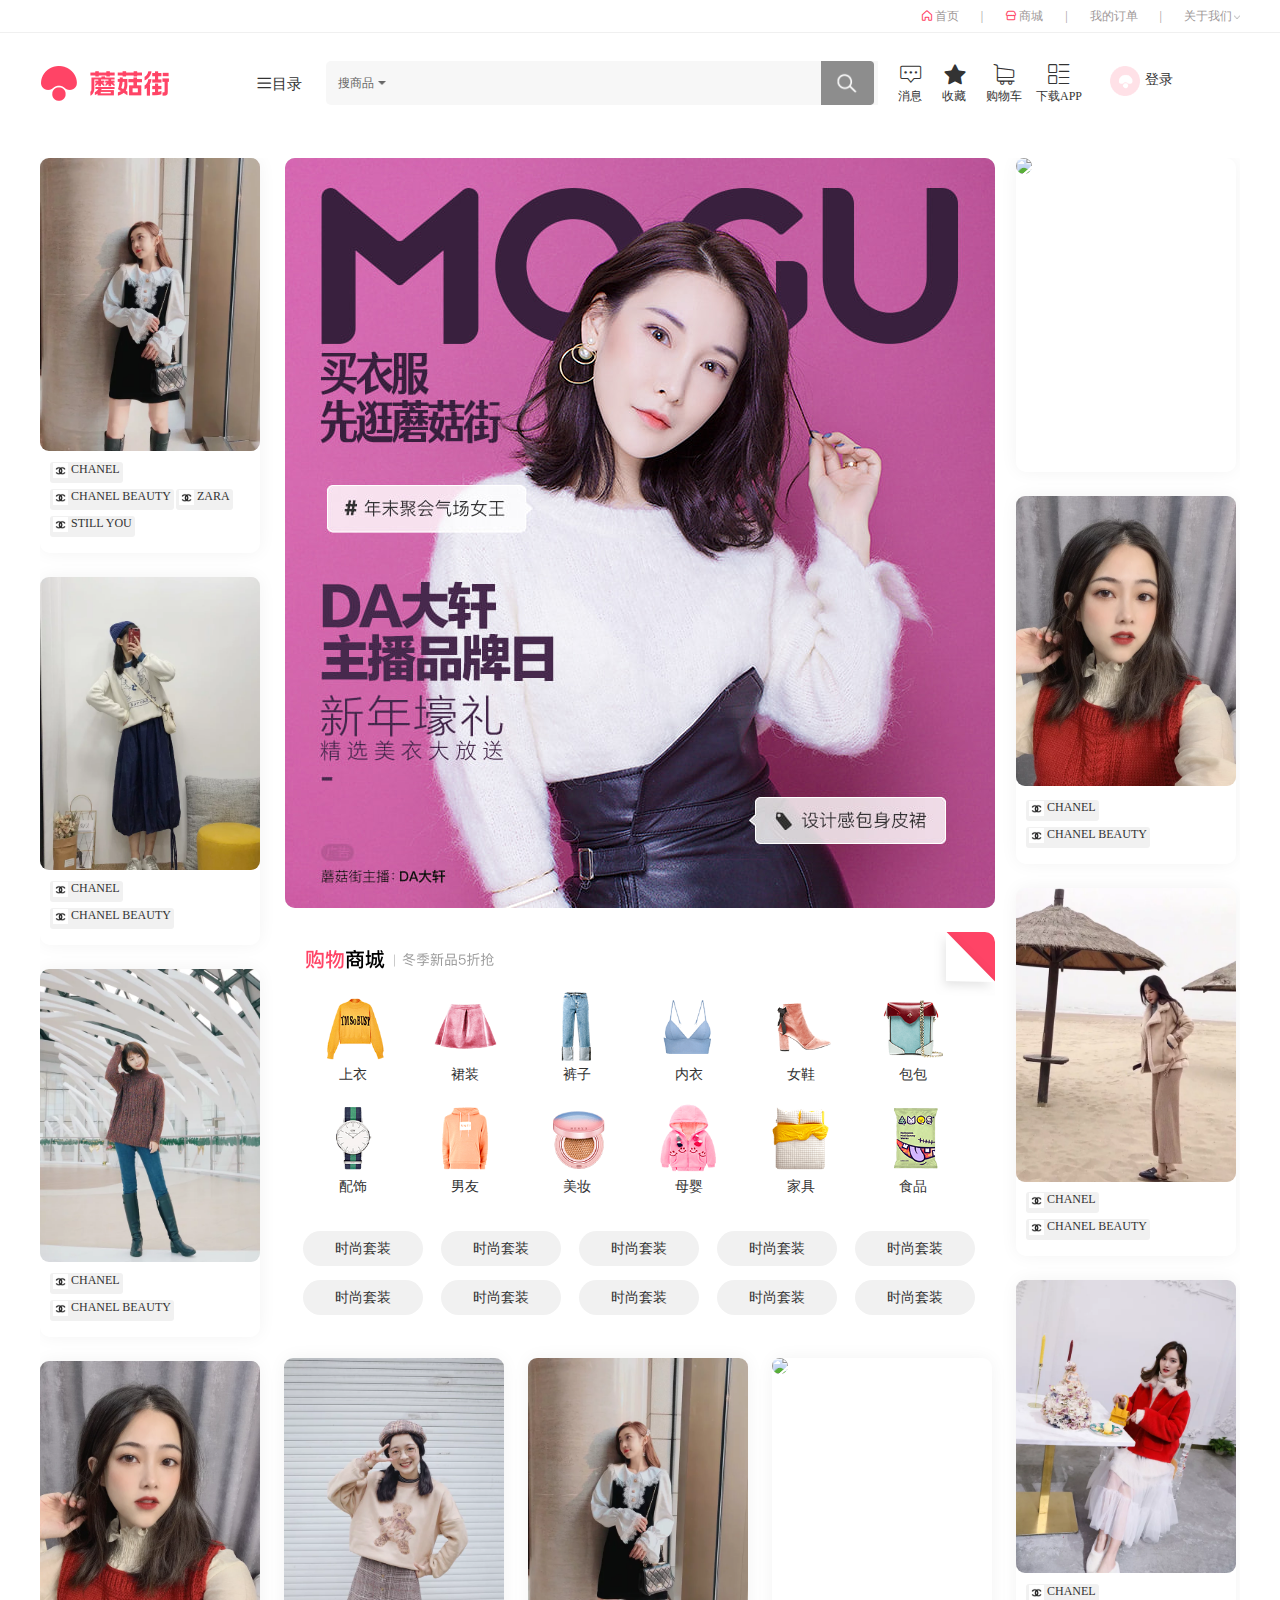
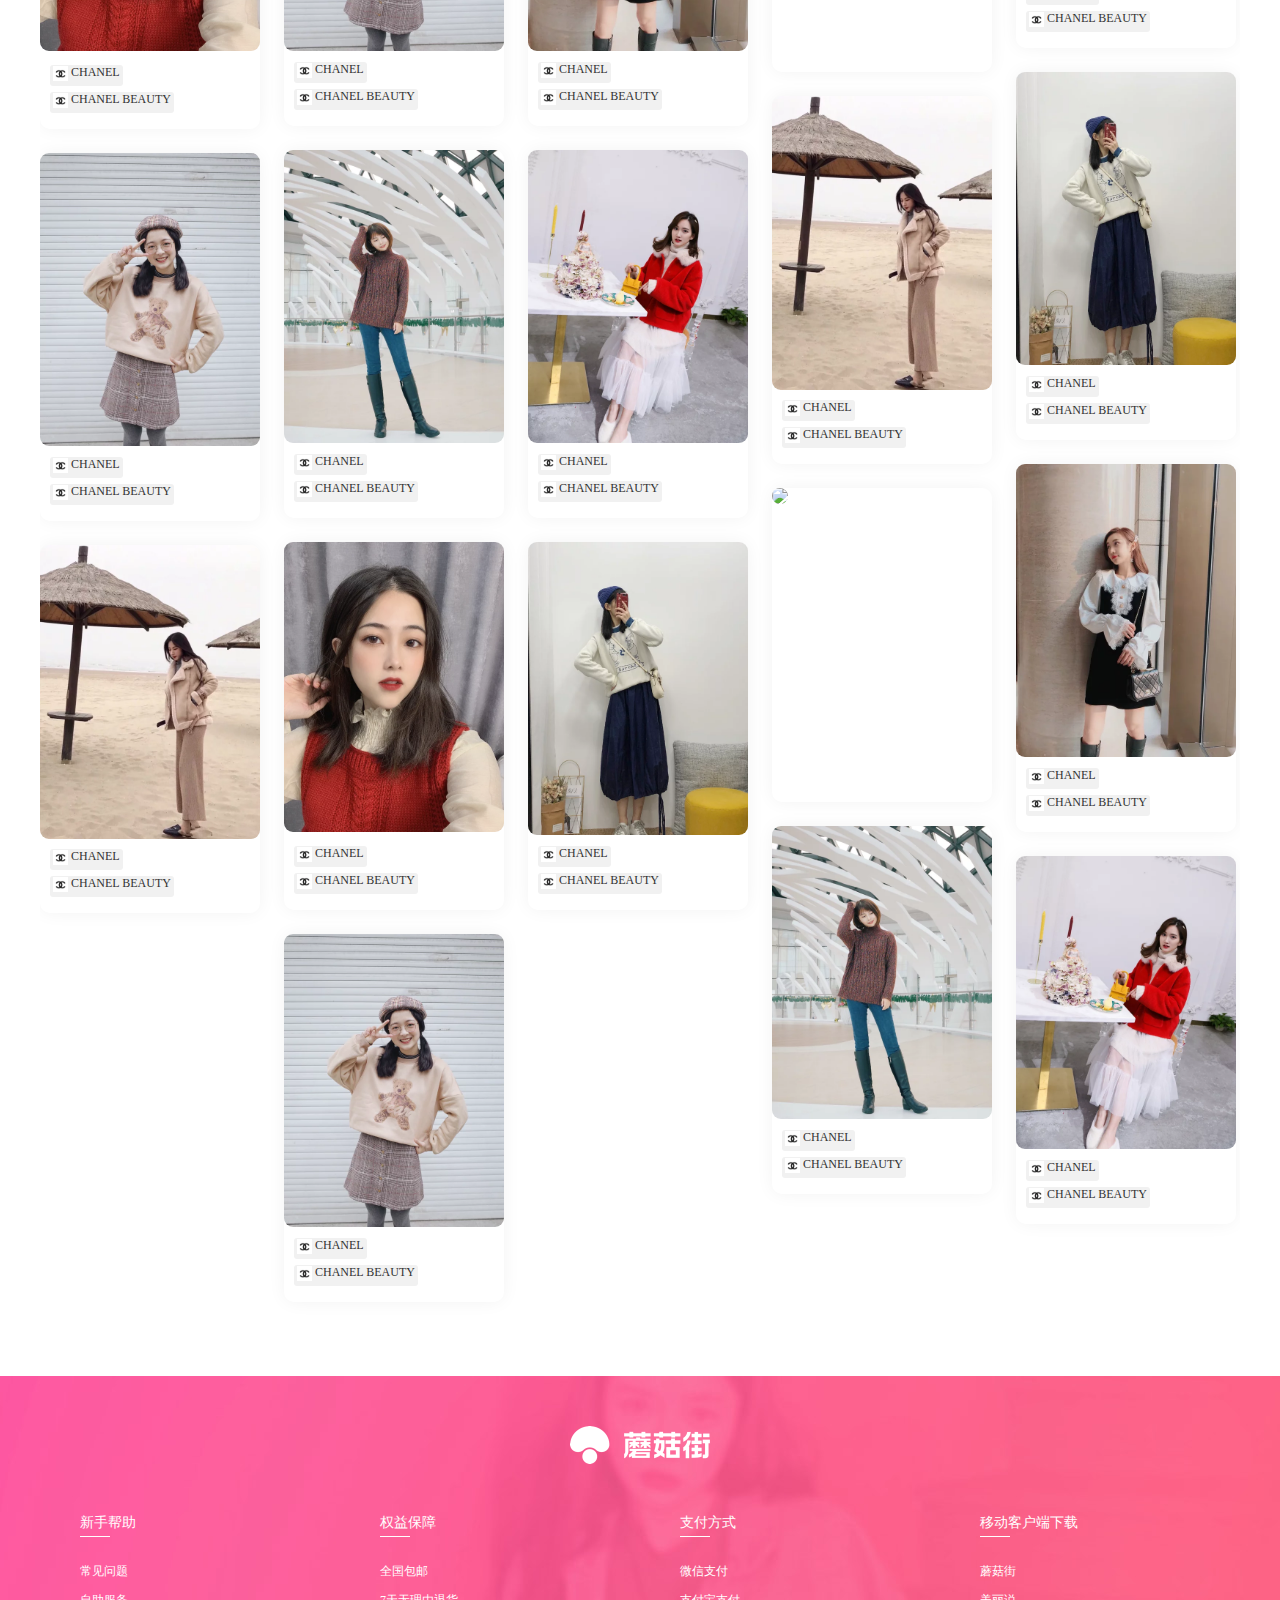
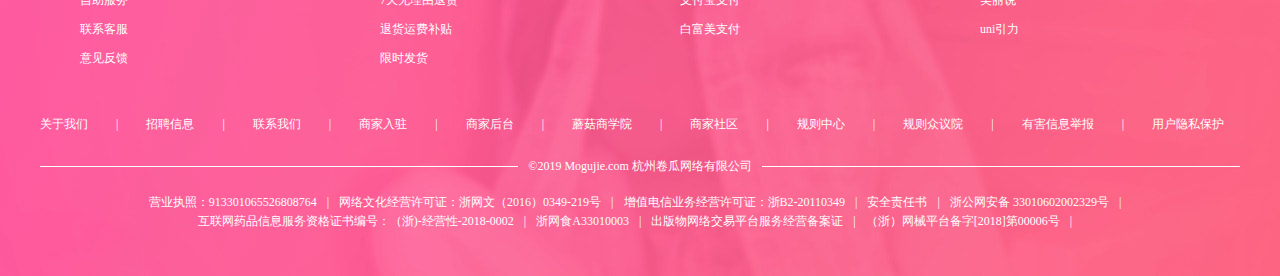
==== Hellomogujie/index.html @ 2c8b777e "第一次提交项目，进度：首页副页登录注册产品列表完成" ====
<!DOCTYPE html>
<html>
	<head>
		<meta charset="UTF-8">
		<title>蘑菇街-时尚目的地</title>
		<link rel="stylesheet" type="text/css" href="css/public.css"/>
		<link rel="stylesheet" type="text/css" href="iconfont/iconfont.css"/>
		<link rel="stylesheet" type="text/css" href="css/index.css"/>
	</head>
	<body>
		<div class="go-top" id="go-top">
			<a href="javascript:;">
				<img src="img/gotop.png"/>
				<p>返回顶部</p>
			</a>
		</div>
		<div class="box-top" id="box-top">
			<div class="header-top">
				<ul>
					<li><a target="_blank" href="index.html"><span class="iconfont icon-shouye iconspan"></span>首页</a><span>|</span></li>
					<li><a target="_blank" href="mogushop.html"><span class="iconfont icon-wodedianpu iconspan"></span>商城</a><span>|</span></li>
					<li><a href="#">我的订单</a><span>|</span></li>
					<li id="aboutbtn"><a href="#" style="padding-right: 0;">关于我们<span class="topmenu"></span></a></li>
				</ul>
				<div class="header-hidden" id="header-hidden">
					<div class="header-hidden-content">
						<div class="hidden-content-top">
							<div class="hidden-ul">
								<div class="hidden-dt">
									新手帮助
									<p class="hidden-line"></p>
								</div>
								<ol>
									<li><a href="#">常见问题</a></li>
									<li><a href="#">自助服务</a></li>
									<li><a href="#">联系客服</a></li>
									<li><a href="#">意见反馈</a></li>
								</ol>
							</div>
							<div class="hidden-ul">
								<div class="hidden-dt">
									权益保障
									<p class="hidden-line"></p>
								</div>
								<ol>
									<li>全国包邮</li>
									<li>7天无理由退货</li>
									<li>退货运费补贴</li>
									<li>限时发货</li>
								</ol>
							</div>
							<div class="hidden-ul">
								<div class="hidden-dt">
									支付方式
									<p class="hidden-line"></p>
								</div>
								<ol>
									<li>微信支付</li>
									<li>支付宝支付</li>
									<li>白富美支付</li>
								</ol>
							</div>
							<div class="hidden-ul">
								<div class="hidden-dt">
									移动客户端下载
									<p class="hidden-line"></p>
								</div>
								<ol>
									<li>
										<a href="#">蘑菇街</a>
										<img src="https://s10.mogucdn.com/mlcdn/c45406/181031_191b5487j27cfaj00ied5g7fb8be5_158x144.png" class="erweicode" alt="二维码"/ >
									</li>
									<li>
										<a href="#">美丽说</a>
										<img src="https://s10.mogucdn.com/mlcdn/c45406/181029_6f779d1k796gdi721ggbij74641g1_158x144.png" class="erweicode" alt="二维码"/ >
									</li>
									<li>
										<a href="#">uni引力</a>
										<img src="https://s10.mogucdn.com/mlcdn/c45406/181029_1e2kfd9la7jg28063eleikgj3k033_158x144.png" class="erweicode" alt="二维码"/ >
									</li>
								</ol>
							</div>
							<div class="hidden-ul">
								<div class="hidden-dt">
									商家服务
									<p class="hidden-line"></p>
								</div>
								<ol>
									<li><a href="#">商家入驻</a></li>
									<li><a href="#">蘑菇街商学院</a></li>
									<li><a href="#">商家社区</a></li>
									<li><a href="#">规则中心</a></li>
									<li><a href="#">规则众议院</a></li>
								</ol>
							</div>
							<div class="hidden-ul">
								<div class="hidden-dt">
									关于我们
									<p class="hidden-line"></p>
								</div>
								<ol>
									<li><a href="#">招聘信息</a></li>
									<li><a href="#">联系我们</a></li>
									<li><a href="#">有害信息举报</a></li>
									<li><a href="#">用户隐私保护</a></li>
								</ol>
							</div>
						</div>
						<div class="hidden-content-main">
							<span>©2019 Mogujie.com 杭州卷瓜网络有限公司</span>
						</div>
						<div class="hidden-footer">
							<p><span>营业执照：913301065526808764</span><b>|</b><span>网络文化经营许可证：浙网文（2016）0349-219号</span><b>|</b><span>增值电信业务经营许可证：浙B2-20110349</span><b>|</b><span>安全责任书</span><b>|</b><span>浙公网安备 33010602002329号</span><b>|</b></p>
							<p><span>互联网药品信息服务资格证书编号：（浙)-经营性-2018-0002</span><b>|</b><span>浙网食A33010003</span><b>|</b><span>出版物网络交易平台服务经营备案证</span><b>|</b><span>（浙）网械平台备字[2018]第00006号</span><b>|</b></p>
						</div>
					</div>
				</div>
			</div>
			<div class="border-line"></div>
			<div class="header-nav">
				<img src="img/logo.png" class="logo"/>
				<div class="header-nav-menu" id="navmenu">
					<span class="iconfont icon-caidanlan iconwight"></span>目录
					<div class="mulu" id="mulu">
						<div class="zhuti">
							<div class="zhuti-content">
								<div class="zhuti-content-title">主题市场</div>
								<ul>
									<li><a href="#">上衣</a></li>
									<li><a href="#">裙装</a></li>
									<li><a href="#">裤子</a></li>
									<li><a href="#">女鞋</a></li>
									<li><a href="#">美妆</a></li>
									<li><a href="#">包包</a></li>
									<li><a href="#">配饰</a></li>
									<li><a href="#">内衣</a></li>
									<li><a href="#">男友</a></li>
									<li><a href="#">母婴</a></li>
									<li><a href="#">家具</a></li>
									<li><a href="#">食品</a></li>
								</ul>
							</div>
						</div>
						<div class="zhuti">
							<div class="zhuti-content">
								<div class="zhuti-content-title">热门品牌</div>
								<ul>
									<li><a href="#">ZARA</a></li>
									<li><a href="#">CONVERSE</a></li>
									<li><a href="#">UNIQLO</a></li>
									<li><a href="#">NIKE</a></li>
									<li><a href="#">Charles&Keith</a></li>
									<li><a href="#">ICY</a></li>
									<li><a href="#">URBAN REVIVO</a></li>
									<li><a href="#">VANS</a></li>
									<li><a href="#">GUCCI</a></li>
									<li><a href="#">Bershka</a></li>
									<li><a href="#">CELINE</a></li>
									<li><a href="#">adidas</a></li>
									<li><a href="#">CHANEL</a></li>
									<li><a href="#">PUMA</a></li>
									<li><a href="#">Champion</a></li>
									<li><a href="#">BALENCIAGA</a></li>
									<li><a href="#">LOUIS VUITTON</a></li>
									<li><a href="#">Topshop</a></li>
									<li><a href="#">SICILY西西里</a></li>
									<li><a href="#">H&M</a></li>
								</ul>
							</div>
						</div>
						<div class="liuxing">
							<div class="liuxing-content">
								<div class="zhuti-content-title">流行话题</div>
								<ul id="huati"></ul><!--jsadd-->
							</div>
						</div>
					</div>
				</div>
				<div class="header-nav-search-content">
					<div class="search-box">
						<div class="search-select">
							<span class="search-select select-menu" id="search-select">搜商品</span>
							<div class="search-hidden" id="search-hidden">
								<a href="#">商品</a>
								<a href="#">店铺</a>
							</div>
						</div>
						<div class="search-input">
							<input type="text" class="search-t1" />
							<input type="submit" value="" class="search-sub" />
						</div>
					</div>
				</div>
				<div class="topsitenav">
					<div class="topsitenavbtn">
						<a href="#" class="iconfont icon-pingjia icon-btn"></a>
						消息
					</div>
					<div class="topsitenavbtn shoucang">
						<a href="#" class="iconfont icon-xingxing icon-btn"></a>
						收藏
					</div>
					<div class="topsitenavbtn gouwuche">
						<a href="#" class="iconfont icon-gouwuche icon-btn"></a>
						购物车
					</div>
					<div class="topsitenavbtn xiazaiapp">
						<a href="#" class="iconfont icon-suoyoudingdan icon-btn"></a><br>
						下载APP
						<div class="appcode">二维码</div><!--jsadd-->
					</div>
					
					<div class="loginbox">
						<img src="img/loding.png"/>
						<span></span>
						<a target="_blank" href="login.html" class="loginbox-a" id="loginbox-a">登录</a>
						<p class="usershow" id="loginbox-p"></p>
					</div>
				</div>
			</div>
		</div>
		<div class="box-main">
			<div class="pbl">
				<div class="column-wrap-middle">
					<div class="bigmod">
						<img src="img/indexbig.jpg"/>
					</div>
					<div class="list-show">
						<div class="showblock">
							<a href="#" id="topshowblock"></a>
							<a href="#" class="list-show-block" style="background-image: url(img/showblock1.png)"><div class="showblock-name">上衣</div></a>
							<a href="#" class="list-show-block" style="background-image: url(img/showblock2.png)"><div class="showblock-name">裙装</div></a>
							<a href="#" class="list-show-block" style="background-image: url(img/showblock3.png)"><div class="showblock-name">裤子</div></a>
							<a href="#" class="list-show-block" style="background-image: url(img/showblock4.png)"><div class="showblock-name">内衣</div></a>
							<a href="#" class="list-show-block" style="background-image: url(img/showblock5.png)"><div class="showblock-name">女鞋</div></a>
							<a href="#" class="list-show-block" style="background-image: url(img/showblock6.png)"><div class="showblock-name">包包</div></a>
							<a href="#" class="list-show-block" style="background-image: url(img/showblock7.png)"><div class="showblock-name">配饰</div></a>
							<a href="#" class="list-show-block" style="background-image: url(img/showblock8.png)"><div class="showblock-name">男友</div></a>
							<a href="#" class="list-show-block" style="background-image: url(img/showblock9.png)"><div class="showblock-name">美妆</div></a>
							<a href="#" class="list-show-block" style="background-image: url(img/showblock10.png)"><div class="showblock-name">母婴</div></a>
							<a href="#" class="list-show-block" style="background-image: url(img/showblock11.png)"><div class="showblock-name">家具</div></a>
							<a href="#" class="list-show-block" style="background-image: url(img/showblock12.png)"><div class="showblock-name">食品</div></a>
						</div>
						<div class="showtitle">
							<a href="#" class="showtitle-a">时尚套装</a>
							<a href="#" class="showtitle-a">时尚套装</a>
							<a href="#" class="showtitle-a">时尚套装</a>
							<a href="#" class="showtitle-a">时尚套装</a>
							<a href="#" class="showtitle-a">时尚套装</a>
							<a href="#" class="showtitle-a">时尚套装</a>
							<a href="#" class="showtitle-a">时尚套装</a>
							<a href="#" class="showtitle-a">时尚套装</a>
							<a href="#" class="showtitle-a">时尚套装</a>
							<a href="#" class="showtitle-a">时尚套装</a>
						</div>
					</div>
				</div>
				<div class="column">
	<!--jsadd--><!--<div class="column-wrap">
						<div class="wrap-img">
							<img src="img/pbl/1.jpg"/>
							<div class="small-icon">
								<span class="zan" style="background: url(img/zan.png); background-size: cover;"></span>
							</div>
							<div class="small-icon xing-icon">
								<span class="zan" style="background: url(img/xing.png); background-size: cover;"></span>
							</div>
							<div class="selection"><a href="#">啊啊啊啊啊啊啊啊啊啊啊啊啊啊</a></div>
						</div>
						<div class="wrap-item">
							<a href="#">
								<div class="ppicon">
									<img src="img/pbl/1-1.jpg"/>
								</div>
								描述aaaaaaaaaaaaaaaaaaaaaaaaaaaaaaaaaaaaa
							</a>
							<a href="#">
								<div class="ppicon">
									<img src="img/pbl/1-1.jpg"/>
								</div>
								描述aaaaaaaaa
							</a>
						</div>
					</div>-->
				</div>
				<div class="column column-margin">
					
				</div>
				<div class="column column-margin">
					
				</div>
				<div class="column column-margin">
					
				</div>
				<div class="column column-last">
					
				</div>
			</div>
		</div>
		<div class="box-bottom">
			<div class="bottomtop"></div>
			<div class="bottom-content">
				<div class="bottom-content-box"><!--版心总底部区域-->
					<a href="#" class="footerlogo"><!--底部logo-->
						<img src="img/footerlogo.png" />
					</a>
					<div class="footermain"><!--底部中间内容-->
						<div class="footerul">
							<div class="footerdt">
								新手帮助
								<p class="footerline"></p>
							</div>
							<ul class="footerdd">
								<li><a href="#">常见问题</a></li>
								<li><a href="#">自助服务</a></li>
								<li><a href="#">联系客服</a></li>
								<li><a href="#">意见反馈</a></li>
							</ul>
						</div>
						<div class="footerul">
							<div class="footerdt">
								权益保障
								<p class="footerline"></p>
							</div>
							<ul class="footerdd">
								<li>全国包邮</li>
								<li>7天无理由退货</li>
								<li>退货运费补贴</li>
								<li>限时发货</li>
							</ul>
						</div>
						<div class="footerul">
							<div class="footerdt">
								支付方式
								<p class="footerline"></p>
							</div>
							<ul class="footerdd">
								<li>微信支付</li>
								<li>支付宝支付</li>
								<li>白富美支付</li>
							</ul>
						</div>
						<div class="footerul">
							<div class="footerdt">
								移动客户端下载
								<p class="footerline"></p>
							</div>
							<ul class="footerdd">
								<li>
									<a href="#">蘑菇街</a>
						<!--jsadd--><img src="https://s10.mogucdn.com/mlcdn/c45406/181031_191b5487j27cfaj00ied5g7fb8be5_158x144.png" class="erweicode" alt="二维码"/ >
								</li>
								<li>
									<a href="#">美丽说</a>
						<!--jsadd--><img src="https://s10.mogucdn.com/mlcdn/c45406/181029_6f779d1k796gdi721ggbij74641g1_158x144.png" class="erweicode" alt="二维码"/ >
								</li>
								<li>
									<a href="#">uni引力</a>
						<!--jsadd--><img src="https://s10.mogucdn.com/mlcdn/c45406/181029_1e2kfd9la7jg28063eleikgj3k033_158x144.png" class="erweicode" alt="二维码"/ >
								</li>
							</ul>
						</div>
					</div>
					<div class="footerdown"><!--底部下方内容-->
						<ul>
							<li class="notitem"><a href="#">关于我们</a></li>
							<li><a href="#">招聘信息</a></li>
							<li><a href="#">联系我们</a></li>
							<li><a href="#">商家入驻</a></li>
							<li><a href="#">商家后台</a></li>
							<li><a href="#">蘑菇商学院</a></li>
							<li><a href="#">商家社区</a></li>
							<li><a href="#">规则中心</a></li>
							<li><a href="#">规则众议院</a></li>
							<li><a href="#">有害信息举报</a></li>
							<li><a href="#">用户隐私保护</a></li>
						</ul>
					</div>
					<div class="footerdownline">
						<span>©2019 Mogujie.com 杭州卷瓜网络有限公司</span>
					</div>
					<div class="footerfloor">
						<p><span>营业执照：913301065526808764</span><b>|</b><span>网络文化经营许可证：浙网文（2016）0349-219号</span><b>|</b><span>增值电信业务经营许可证：浙B2-20110349</span><b>|</b><span>安全责任书</span><b>|</b><span>浙公网安备 33010602002329号</span><b>|</b></p>
						<p><span>互联网药品信息服务资格证书编号：（浙)-经营性-2018-0002</span><b>|</b><span>浙网食A33010003</span><b>|</b><span>出版物网络交易平台服务经营备案证</span><b>|</b><span>（浙）网械平台备字[2018]第00006号</span><b>|</b></p>
					</div>
				</div>
			</div>
		</div>
		
		<div class="fixed-nav" id="fixed-nav">
			<div class="header-nav">
				<img src="img/logo.png" class="logo"/>
				<div class="header-nav-menu" id="navmenu">
					<span class="iconfont icon-caidanlan iconwight"></span>目录
					<div class="mulu" id="mulu">
						<div class="zhuti">
							<div class="zhuti-content">
								<div class="zhuti-content-title">主题市场</div>
								<ul>
									<li><a href="#">上衣</a></li>
									<li><a href="#">裙装</a></li>
									<li><a href="#">裤子</a></li>
									<li><a href="#">女鞋</a></li>
									<li><a href="#">美妆</a></li>
									<li><a href="#">包包</a></li>
									<li><a href="#">配饰</a></li>
									<li><a href="#">内衣</a></li>
									<li><a href="#">男友</a></li>
									<li><a href="#">母婴</a></li>
									<li><a href="#">家具</a></li>
									<li><a href="#">食品</a></li>
								</ul>
							</div>
						</div>
						<div class="zhuti">
							<div class="zhuti-content">
								<div class="zhuti-content-title">热门品牌</div>
								<ul>
									<li><a href="#">ZARA</a></li>
									<li><a href="#">CONVERSE</a></li>
									<li><a href="#">UNIQLO</a></li>
									<li><a href="#">NIKE</a></li>
									<li><a href="#">Charles&Keith</a></li>
									<li><a href="#">ICY</a></li>
									<li><a href="#">URBAN REVIVO</a></li>
									<li><a href="#">VANS</a></li>
									<li><a href="#">GUCCI</a></li>
									<li><a href="#">Bershka</a></li>
									<li><a href="#">CELINE</a></li>
									<li><a href="#">adidas</a></li>
									<li><a href="#">CHANEL</a></li>
									<li><a href="#">PUMA</a></li>
									<li><a href="#">Champion</a></li>
									<li><a href="#">BALENCIAGA</a></li>
									<li><a href="#">LOUIS VUITTON</a></li>
									<li><a href="#">Topshop</a></li>
									<li><a href="#">SICILY西西里</a></li>
									<li><a href="#">H&M</a></li>
								</ul>
							</div>
						</div>
						<div class="liuxing">
							<div class="liuxing-content">
								<div class="zhuti-content-title">流行话题</div>
								<ul id="huati"></ul><!--jsadd-->
							</div>
						</div>
					</div>
				</div>
				<div class="header-nav-search-content">
					<div class="search-box">
						<div class="search-select">
							<span class="search-select select-menu" id="search-select">搜商品</span>
							<div class="search-hidden" id="search-hidden">
								<a href="#">商品</a>
								<a href="#">店铺</a>
							</div>
						</div>
						<div class="search-input">
							<input type="text" class="search-t1" />
							<input type="submit" value="" class="search-sub" />
						</div>
					</div>
				</div>
				<div class="topsitenav">
					<div class="topsitenavbtn">
						<a href="#" class="iconfont icon-pingjia icon-btn"></a>
						消息
					</div>
					<div class="topsitenavbtn shoucang">
						<a href="#" class="iconfont icon-xingxing icon-btn"></a>
						收藏
					</div>
					<div class="topsitenavbtn gouwuche">
						<a href="#" class="iconfont icon-gouwuche icon-btn"></a>
						购物车
					</div>
					<div class="topsitenavbtn xiazaiapp">
						<a href="#" class="iconfont icon-suoyoudingdan icon-btn"></a><br>
						下载APP
						<div class="appcode">二维码</div><!--jsadd-->
					</div>
					
					<div class="loginbox">
						<img src="img/loding.png"/>
						<span></span>
						<a target="_blank" href="login.html" class="loginbox-a" id="loginbox-aa">登录</a>
						<p class="usershow" id="loginbox-pp"></p>
					</div>
				</div>
			</div>
		</div>
	</body>
</html>
<script src="js/jquery-1.11.1.min.js"></script>
<script src="js/common.js"></script>
<script src="js/public.js"></script>
<script src="js/index.js"></script>
<script src="js/cookie.js"></script>
---- Hellomogujie/css/public.css ----
*{
	margin: 0;
	padding: 0;
}
li{
	list-style: none;
}
a{
	text-decoration: none;
}
body{
	font-size: 16px;
	font-family: "微软雅黑";
}
.iconwight{
	font-weight: bold;
}
/*头部*/
.box-top{
	height:128px;
	width: 100%;
	background: #FFFFFF;
}
.header-top{
	width: 1200px;
	height: 32px;
	background: #fff;
	margin: 0 auto;
	line-height: 32px;
}
.header-top ul{
	float: right;
	font-size:12px ;
	color:#9e9898;
}
.header-top ul li{
	float: left;
}
.header-top ul li a{
	padding:0 22px;
	color:#9e9898;
}
.header-top .iconspan{
	font-size:12px;
	padding-right: 2px;
	color: #ff4465;
	font-weight: bold;
}
.topmenu{
	width: 6px;
	height: 6px;
	display: inline-block;
	background: url(../img/topmenu.png) no-repeat center right;
	background-size:6px ;
	margin-left: 2px;
}
.border-line{
	width: 100%;
	height: 1px;
	background: #f0f0f0;
}
.header-nav{
	width: 1200px;
	height: 100px;
	background: #fff;
	margin: 0 auto;
}
.header-nav .logo{
	width: 130px;
	height: 100px;
	float: left;
}
.header-nav-menu{
	width: 50px;
	height: 100px;
	margin-left: 86px;
	line-height: 100px;
	font-size:15px;
	color:#333;
	float: left;
	position: relative;
}
/*目录隐藏*/
.mulu{
	width: 1122px;
	height: 242px;
	position: absolute;
	top: 80px;
	left: -200px;
	background: #fff;
	border-top: 1px solid #F0F0F0;
	z-index: 100;
	box-shadow:0 0 20px 0 rgba(0,0,0,0.05) ;
	border-radius: 2px;
	font-size: 12px;
	border: 1px solid #f7f7f7;
	display: none;
}
.mulu:before{
	content: "";
	width: 8px;
	height: 8px;
	background: #fff;
	position: absolute;
	top: -5px;
	left: 208px;
	transform: rotate(45deg);
	border-top: 1px solid #f1f1f1;
	border-left: 1px solid #f1f1f1;
}
.zhuti{
	box-sizing: border-box;
	width: 30%;
	height: 100%;
	float: left;
	border-right: 1px solid #f1f1f1;
	padding: 30px 0 30px 20px;
}
.zhuti-content-title{
	height:24px;
	line-height: 24px;
	font-size: 14px;
}
.mulu ul{
	line-height: 24px;
	margin-top:8px;
}
.mulu ul li{
	float: left;
	margin-right:30px ;
}
.mulu ul li a{
	color: #666;
}
.mulu ul li a:hover{
	color: #FF4465;
}
.liuxing{
	box-sizing: border-box;
	width: 40%;
	height: 100%;
	float: left;
	padding: 30px 0 30px 20px;
}
.header-nav-search-content{
	float: left;
	margin-left: 20px;
}
.search-box{
	height: 44px;
	width: 552px;
	float: left;
	margin-top: 28px;
}
.topsitenav{
	float: left;
	width: 342px;
	height:50px;
	margin: 27px 0 0 20px;
}
.search-select{
	width: 60px;
	height:44px;
	background:#f7f7f7;
	border-radius: 5px 0 0 5px;
	float: left;
	text-align: center;
	position: relative;
}
.search-input{
	width: 492px;
	height:44px;
	float: left;
	background:#f7f7f7;
	
}
.search-t1{
	width: 420px;
	height: 44px;
	background: #f7f7f7;
	border: none;
	color: #333;
	font-size: 12px;
	line-height: 44px;
	overflow: hidden;
	padding-left: 15px;
	outline: 0;
	float: left;
}
.search-sub{
	width: 55px;
	height: 44px;
	border-radius: 0 5px 5px 0 ;
	float: left;
	border: none;
	cursor: pointer;
	background: url(../img/searchbtn.png) no-repeat left top;
	background-size: contain;
	outline: 0;
}
.select-menu{
	height:44px;
	line-height: 44px;
	cursor: pointer;
	color: #666;
	font-size: 12px;
	background: url(../img/searchmenu.png) no-repeat center right;
	background-size: 8px ;
}
.search-hidden{
	position: absolute;
	top: 44px;
	left: 0;
	width: 60px;
	height:60px;
	border-left:1px solid #CCC;
	border-right:1px solid #CCC;
	border-bottom:1px solid #CCC;
	display: none;
}
.search-hidden a{
	display: block;
	width: 60px;
	height: 30px;
	font-size: 12px;
	line-height: 30px;
	color: #FF4465;
}
.search-hidden a:hover{
	background-color: rgba(253,87,159,0.1);
}
.topsitenavbtn{
	width:24px;
	height: 45px;
	font-size:12px;
	float:left;
	color: #333;
	cursor: pointer;
}
.icon-pingjia:before{
	font-size: 26px;
	color: #333;
}
.icon-xingxing:before{
	font-size: 26px;
	color: #333;
	
}
.icon-gouwuche:before{
	font-size: 26px;
	color: #333;
}
.icon-suoyoudingdan:before{
	font-size: 26px;
	color: #333;
}
.shoucang,.gouwuche,.xiazaiapp{
	margin-left: 20px;
	color: #333;
	
}
.gouwuche{
	width: 36px;
	text-align: center;
}
.xiazaiapp{
	width: 50px;
	text-align: center;
	margin-left: 12px;
}
.appcode:before{
	content: "";
	width: 8px;
	height: 8px;
	background: #fff;
	position: absolute;
	top: -6px;
	left: 84px;
	transform: rotate(45deg);
	border-top: 1px solid #f1f1f1;
	border-left: 1px solid #f1f1f1;
}
.loginbox{
	width:130px;
	height: 40px;
	float: right;
	line-height: 40px;
}
.usershow{
	font-size: 14px;
	line-height: 40px;
	white-space: nowrap;
	text-overflow: ellipsis;
	overflow: hidden;
	vertical-align: middle;
	display: none;
}
.loginbox img{
	width: 30px;
	height: 30px;
	vertical-align: middle;
}
.loginbox span{
	width: 1px;
	height: 100%;
	vertical-align: middle;
	display: inline-block;
}
.loginbox-a{
	font-size: 14px;
	vertical-align: middle;
	position: absolute;
	color: #333;
}

/*头部隐藏区域*/
.box-top .header-top .header-hidden{
	position: absolute;
	width: 960px;
	height: 364px;
	right: 42px;
	top: 32px;
	font-size: 12px;
	background: #fff;
	border-top: 1px solid #F0F0F0;
	z-index: 100;
	box-shadow:0 0 20px 0 rgba(0,0,0,0.05) ;
	border-radius: 2px;
	cursor: pointer;
	display: none;
}
.header-hidden-content{
	width: 960px;
	height: 364px;
	padding:32px 0 ;
	box-sizing: border-box;
}
.hidden-content-top{
	width: 100%;
	height: 180px;
	margin-left: 42px;
	display: flex;
}
.hidden-content-main{
	display: flex;
	margin:28px 42px 0 42px;
}
.hidden-content-main span{
	line-height: 20px;
	padding: 0 10px;
	color: #333;
}
.hidden-content-main:before{
	content: "";
	border-top:1px solid #ccc ;
	flex: 1;
	margin-top: 10px;
}
.hidden-content-main:after{
	content: "";
	border-top:1px solid #ccc ;
	flex: 1;
	margin-top: 10px;
}
.hidden-ul{
	width: 160px;
}
.hidden-dt{
	font-size: 14px;
}
.hidden-line{
	width: 30px;
	height: 1px;
	background: #999;
}
.hidden-ul ol{
	margin-top: 20px;
}
.hidden-ul ol a{
	color: #333;
}
.hidden-ul ol a:hover{
	color: #FF4465;
}

.hidden-footer{
	margin-top: 10px;
	font-size:12px ;
	color:#999;
	line-height: 26px;
	text-align:center;
}
.hidden-footer b{
	padding: 1px;
	font-weight: normal;
}
/*底部*/
.box-bottom{
	height:550px;
	width: 100%;
}
.bottomtop{
	width: 100%;
	height: 50px;
}
.bottom-content{
	width: 100%;
	height:500px ;
	background: url(../img/footerbg.jpg) no-repeat center center;
	background-size: cover;
	overflow: hidden;
}
.bottom-content-box{
	width: 1200px;
	height: 412px;
	margin: 0 auto;
	margin-top:50px ;
}
.bottom-content-box ul li a:hover{
	color:#FFEA08;
}
.footerlogo{
	width:140px;
	height: 38px;
	display: block;
	margin: 0 auto 50px;
}
.footerlogo img{
	width: 100%;
}
.footermain{
	width: 1200px;
	height:152px ;
	margin: 0 auto;
	margin-left: 40px;
}
.footerul{
	width: 25%;
	height: 152px;
	float: left;
	color: #fff;
}
.footerdt{
	width: 300px;
	height: 25px;
	font-size: 14px;
	margin-bottom: 24px;
}
.footerline{
	width: 30px;
	height: 1px;
	background: #fff;
	margin-top:4px;
}
.footerdd{
	width:300px;
	height:104px;
	font-size: 12px;
}
.footerdd li{
	width: 80px;
	height: 17px;
	line-height: 17px;
	margin-bottom: 12px;
}
.footerdd li a{
	color:#fff;
}
.footerdown{
	width: 1200px;
	height: 20px;
	margin: 50px auto 0 ;
}
.footerdown ul li{
	float: left;
	font-size: 12px;
}
.footerdown ul li a{
	color: #fff;
}
.footerdown ul li:before{
	content: "|";
	margin: 0 28px;
	color:#fff
}
.notitem:before{
	display: none;
}
.footerdownline{
	width: 1200px;
	height: 20px;
	margin: 20px auto 0;
	font-size: 12px;
	color: #fff;
	display: flex;
	line-height: 20px;
}
.footerdownline:before{
	content: "";
	flex: 1;
	border-top:1px solid #fff ;
	margin-top: 10px;
}
.footerdownline:after{
	content: "";
	flex: 1;
	border-top:1px solid #fff ;
	margin-top: 10px;
}
.footerdownline span{
	padding: 0 10px;
}
.footerfloor{
	width: 1200px;
	height: 54px;
	margin: 16px auto 0;
	text-align: center;
	color:#fff;
}
.footerfloor span{
	font-size: 12px;
}
.footerfloor b{
	font-weight:normal ;
	font-size:12px ;
	padding: 10px;
}
.fixed-nav{
	position: fixed;
	top: -10px;
	width: 100%;
	height: 76px;
	display: none;
	overflow: hidden;
	z-index: 9999;
	background: #fff;
}
---- Hellomogujie/iconfont/iconfont.css ----
@font-face {font-family: "iconfont";
  src: url('iconfont.eot?t=1547519109495'); /* IE9 */
  src: url('iconfont.eot?t=1547519109495#iefix') format('embedded-opentype'), /* IE6-IE8 */
  url('[data-uri]') format('woff2'),
  url('iconfont.woff?t=1547519109495') format('woff'),
  url('iconfont.ttf?t=1547519109495') format('truetype'), /* chrome, firefox, opera, Safari, Android, iOS 4.2+ */
  url('iconfont.svg?t=1547519109495#iconfont') format('svg'); /* iOS 4.1- */
}

.iconfont {
  font-family: "iconfont" !important;
  font-size: 16px;
  font-style: normal;
  -webkit-font-smoothing: antialiased;
  -moz-osx-font-smoothing: grayscale;
}

.icon-wode:before {
  content: "\e601";
}

.icon-shouye:before {
  content: "\e603";
}

.icon-fenlei:before {
  content: "\e604";
}

.icon-gouwuche:before {
  content: "\e606";
}

.icon-dianzhongdegouwuche:before {
  content: "\e607";
}

.icon-dianzhongdeshouye:before {
  content: "\e608";
}

.icon-dianzhongdefenlei:before {
  content: "\e609";
}

.icon-dianzhongdewode:before {
  content: "\e60c";
}

.icon-kefu:before {
  content: "\e60d";
}

.icon-jiantou:before {
  content: "\e60e";
}

.icon-pinpai:before {
  content: "\e60f";
}

.icon-dianzhongdepinpai:before {
  content: "\e610";
}

.icon-dianzhongdeaixin:before {
  content: "\e611";
}

.icon-weidianzhongdeaixin:before {
  content: "\e612";
}

.icon-wodedianpu:before {
  content: "\e613";
}

.icon-zhiding:before {
  content: "\e614";
}

.icon-daishouhuo:before {
  content: "\e615";
}

.icon-butongyi:before {
  content: "\e616";
}

.icon-zhuanti:before {
  content: "\e617";
}

.icon-sousuo:before {
  content: "\e618";
}

.icon-tongyi:before {
  content: "\e619";
}

.icon-shoudaohuo:before {
  content: "\e61a";
}

.icon-tianjia:before {
  content: "\e61b";
}

.icon-caidanlan:before {
  content: "\e61c";
}

.icon-kucunxiugai:before {
  content: "\e61d";
}

.icon-fabu:before {
  content: "\e61e";
}

.icon-shijian:before {
  content: "\e61f";
}

.icon-dingdan:before {
  content: "\e620";
}

.icon-shangpinguanli:before {
  content: "\e621";
}

.icon-jiagexiugai:before {
  content: "\e622";
}

.icon-shanchu:before {
  content: "\e623";
}

.icon-fahuo:before {
  content: "\e624";
}

.icon-biaoge:before {
  content: "\e625";
}

.icon-yasuobao:before {
  content: "\e626";
}

.icon-tuihuanhuodingdan:before {
  content: "\e627";
}

.icon-daifahuodingdan:before {
  content: "\e628";
}

.icon-qianbao:before {
  content: "\e629";
}

.icon-shaixuan:before {
  content: "\e62a";
}

.icon-shaixuan1:before {
  content: "\e62b";
}

.icon-suoyoudingdan:before {
  content: "\e62c";
}

.icon-daifukuan:before {
  content: "\e62d";
}

.icon-daifahuo:before {
  content: "\e62e";
}

.icon-tuihuanhuo:before {
  content: "\e62f";
}

.icon-fenxiang:before {
  content: "\e630";
}

.icon-lianxidianhua:before {
  content: "\e631";
}

.icon-xingxing:before {
  content: "\e632";
}

.icon-pingjia:before {
  content: "\e633";
}

.icon-dingwei:before {
  content: "\e634";
}

.icon-xiugai:before {
  content: "\e635";
}

.icon-shangjiaruzhu:before {
  content: "\e636";
}

.icon-zhuyi:before {
  content: "\e637";
}

.icon-zhuyi1:before {
  content: "\e638";
}

.icon-xingxing1:before {
  content: "\e639";
}

.icon-dianzan:before {
  content: "\e63a";
}

.icon-dianzan1:before {
  content: "\e63b";
}

.icon-dingwei1:before {
  content: "\e63c";
}

.icon-bofang:before {
  content: "\e63d";
}

.icon-bofang1:before {
  content: "\e63e";
}

.icon-zhuanfa:before {
  content: "\e63f";
}

.icon-jiahao:before {
  content: "\e640";
}

.icon-jianhao:before {
  content: "\e641";
}

.icon-shouhou:before {
  content: "\e642";
}

.icon-qiandao:before {
  content: "\e643";
}

.icon-yuanxingshou:before {
  content: "\e644";
}

.icon-xiaochengxu:before {
  content: "\e645";
}
---- Hellomogujie/css/index.css ----
/*瀑布流设置*/
.box-main{
	width: 1200px;
	margin: 0 auto;
	overflow: hidden;
	margin-top:30px;
}
.pbl{
	width: 100%;
	position: relative;
}
.column{
	width:220px;
	float: left;
	margin-right:24px ;
}
.column-margin{
	margin-top: 1200px;/*中间三列设置margin-top*/
}
.column-last{
	margin-right: 0;
}
.column-wrap{
	width: 220px;
	box-sizing: border-box;
	margin-bottom:24px ;
	box-shadow: 0 0 18px 0 rgba(0,0,0,.05);
	border-radius: 10px;
	position: relative;
	transition: 0.7s;
}
.column-wrap:hover{
	transform: translateY(-3px);
}
.wrap-img{
	width: 220px;
	height: 290px;
	box-sizing: border-box;
	position: relative;	
}
.wrap-img img{
	border-radius: 9px;
	width: 100%;
}
.small-icon{
	width: 60px;
	height: 60px;
	background: url(../img/small-icon.png);
	background-size: cover;
	position: absolute;
	top:0;
	right: 0;
	cursor: pointer;
	display: none;
}
.xing-icon{
	top:60px;
}
.zan{
	width: 26px;
	height: 26px;
	display: block;
	margin-top:16px ;
	margin-left: 16px;
}
.selection{
	position: absolute;
	bottom: 0;
	width: 100%;
	padding: 0 15px;
	box-sizing: border-box;
	max-height: 80px;
	display: block;
	font-size: 14px;
	display: none;
}
.selection a{
	color:#fff;
}
.wrap-item{
	width: 220px;
	padding: 12px 10px;
	box-sizing: border-box;
	
}
.wrap-item a{
	overflow: hidden;
	text-overflow: ellipsis;
	white-space: nowrap;
	font-size: 12px;
	display: inline-block;
	max-width: 100%;
	height: 21px;
	background: #f1f1f1;
	margin: 2px 2px 0 0;
	border-radius: 3px;
	padding: 0 3px;
	color: #333;
	
}
.ppicon{
	width: 15px;
	height: 15px;
	display: inline-block;
}
.ppicon img{
	width:100%;
	vertical-align: middle;
}
/*中间部分*/
.column-wrap-middle{
	width:710px;
	position: absolute;
	left: 245px;
	box-sizing: border-box;
}
.bigmod{
	width: 710px;
	height: 750px;
	margin-bottom:24px;
	border-radius: 10px;
	background:#ccc;
}
.bigmod img{
	width: 100%;
	border-radius: 10px;
}
.list-show{
	width: 710px;
	border-radius: 10px;
	overflow: hidden;
	background: url(../img/index-listshow.gif) no-repeat top;
	background-size: cover;
}
#topshowblock{
	display: block;
	height: 55px;
}
.list-show-block{
	display: block;
	width: 112px;
	height: 112px;
	text-align: center;
	float: left;
	background-size: cover;
	background-repeat: no-repeat;
}
.showblock{
	overflow: hidden;
	margin-bottom: 20px;
	padding-left: 12px;
}
.showblock-name{
	font-size: 14px;
	color: #333;
	height: 26px;
	line-height: 26px;
	margin-top: 75px;
	text-align: center;
}
.showtitle{
	width: 710px;
}
.showtitle-a{
	width: 120px;
	height: 35px;
	font-size: 14px;
	line-height: 35px;
	text-align: center;
	float: left;
	background: #f1f1f1;
	color: #333;
	border-radius: 22px;
	margin-left: 18px;
	margin-bottom: 14px;
}
.go-top{
	width: 72px;
	height: 77px;
	position: fixed;
	right: 20px;
	bottom:60px;
	border-radius: 6px;
	background: #fff;
	z-index: 999;
	text-align: center;
	box-shadow: 0 0 6px 0 rgba(0,0,0,0.05);
	cursor: pointer;
	display: none;
}
.go-top a img{
	width: 18px;
	height: 18px;
	margin-top:18px ;
	margin-bottom: 14px;
}
.go-top a p{
	color:#999;
	font-size: 12px;
	text-align: center;
}
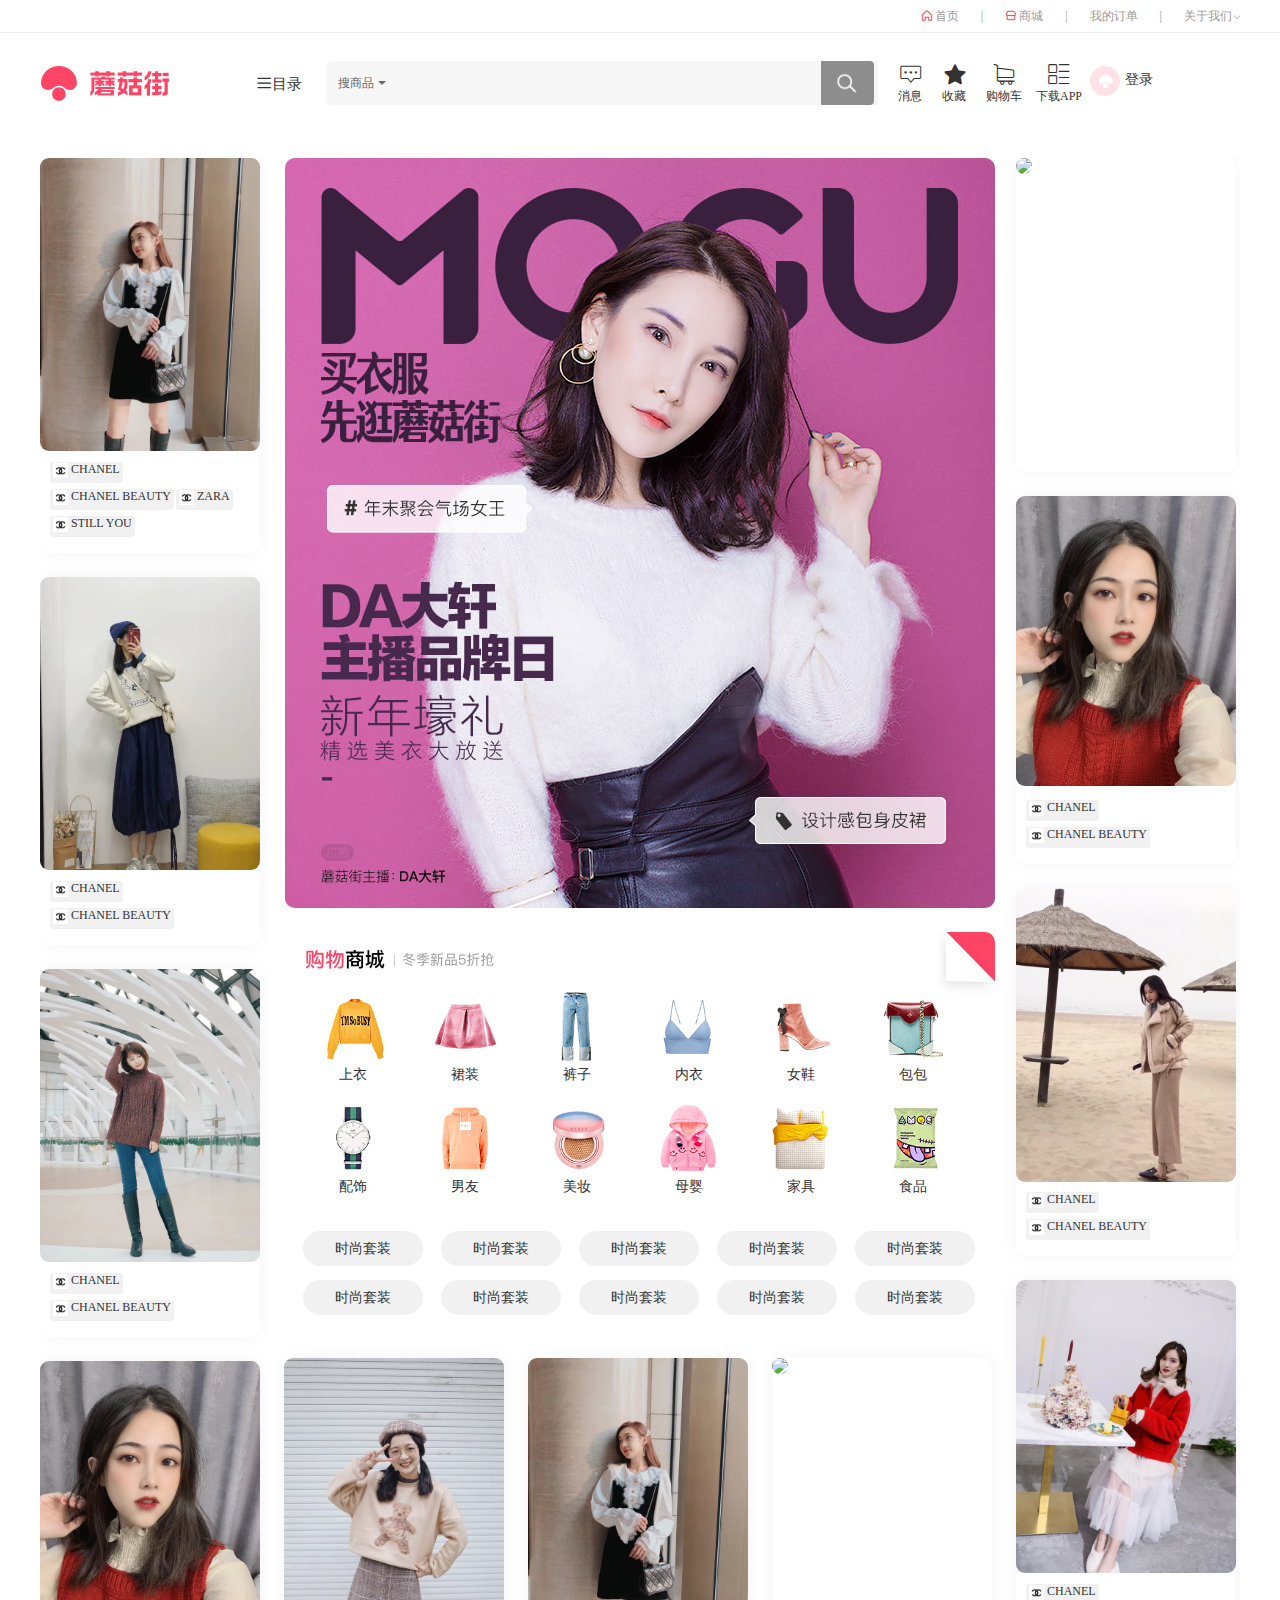
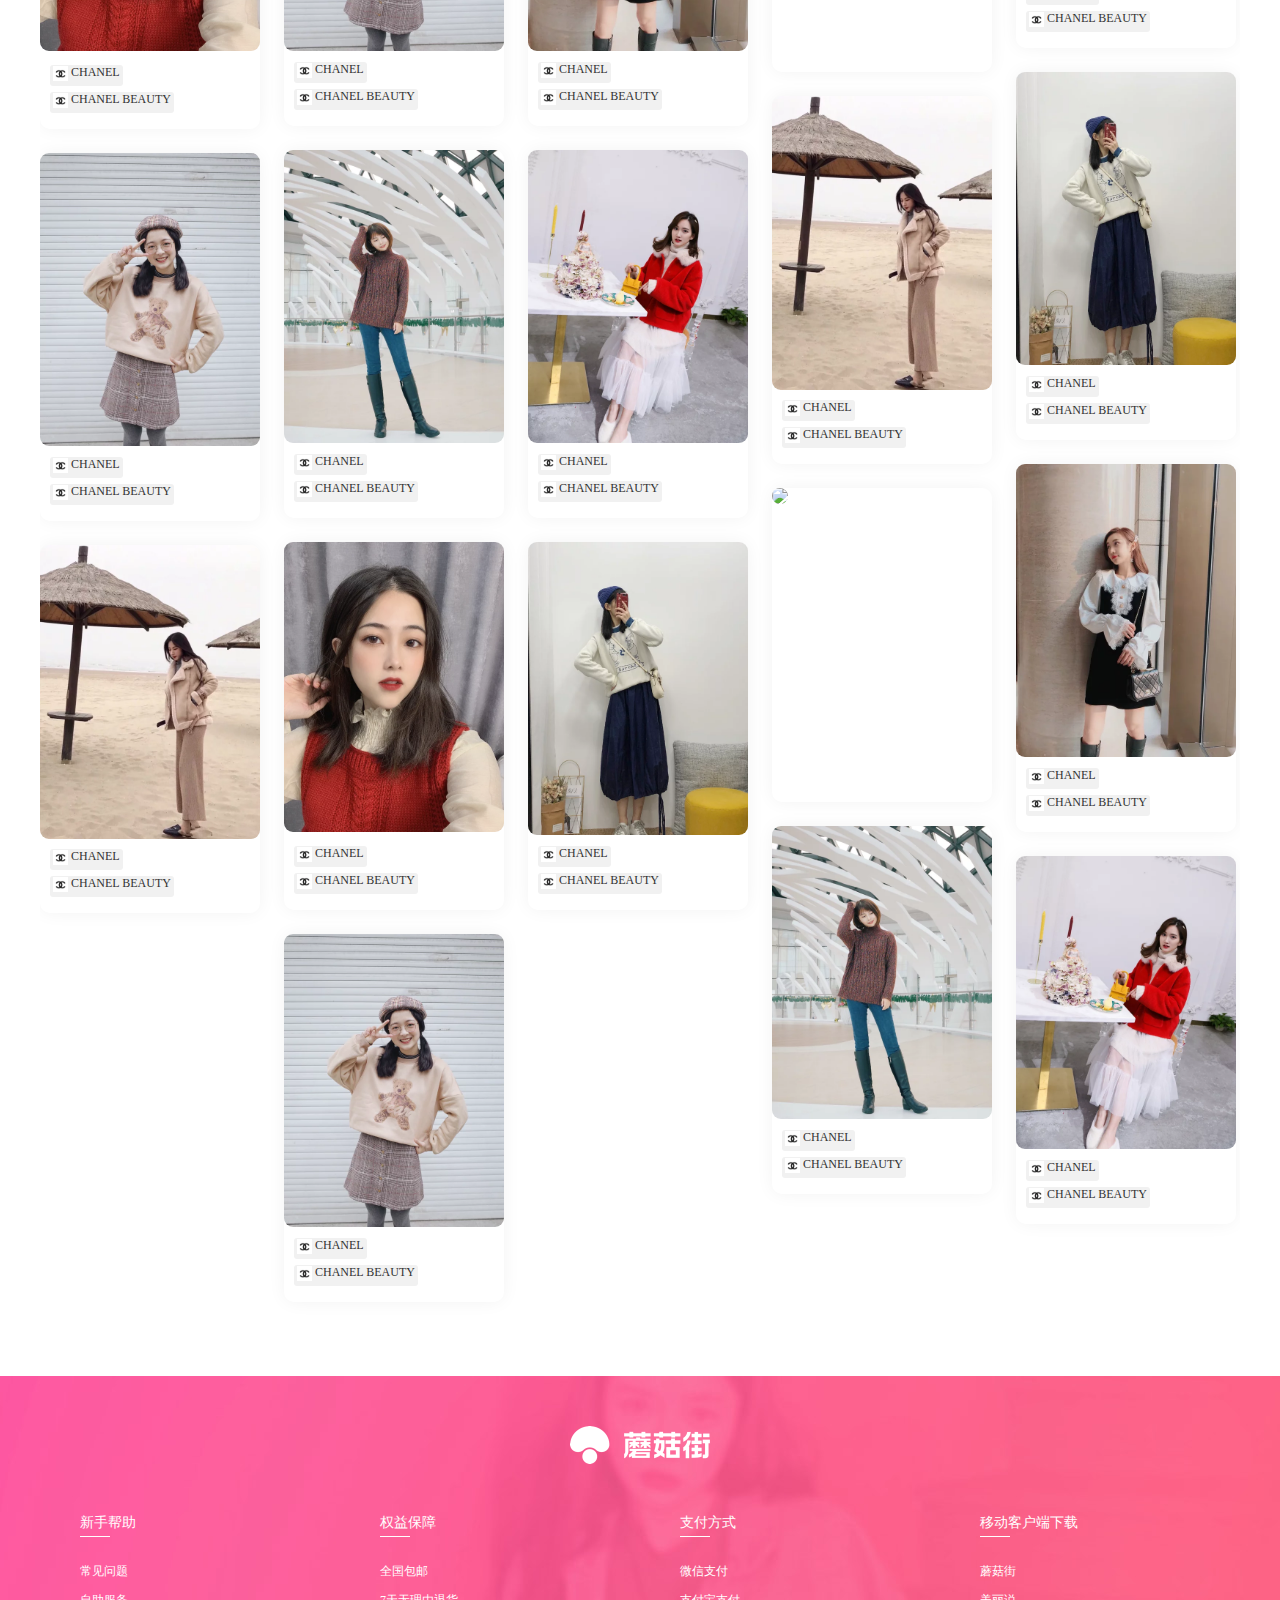
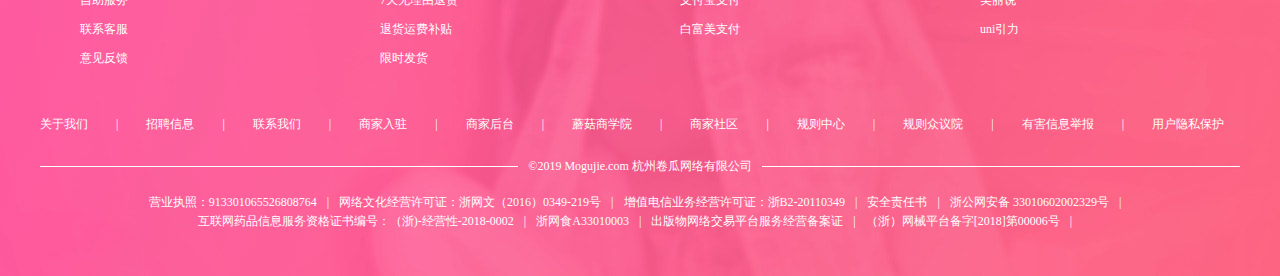
==== commit 5df72942: "项目基本完成-首页-副页-登录-商品列表页-购物车页" ====
--- a/Hellomogujie/index.html
+++ b/Hellomogujie/index.html
@@ -201,7 +201,7 @@
 						收藏
 					</div>
 					<div class="topsitenavbtn gouwuche">
-						<a href="#" class="iconfont icon-gouwuche icon-btn"></a>
+						<a target="_blank" href="shopcar.html" class="iconfont icon-gouwuche icon-btn"></a>
 						购物车
 					</div>
 					<div class="topsitenavbtn xiazaiapp">
@@ -472,7 +472,7 @@
 						收藏
 					</div>
 					<div class="topsitenavbtn gouwuche">
-						<a href="#" class="iconfont icon-gouwuche icon-btn"></a>
+						<a target="_blank" href="shopcar.html" class="iconfont icon-gouwuche icon-btn"></a>
 						购物车
 					</div>
 					<div class="topsitenavbtn xiazaiapp">
--- a/Hellomogujie/css/public.css
+++ b/Hellomogujie/css/public.css
@@ -281,7 +281,7 @@
 	border-left: 1px solid #f1f1f1;
 }
 .loginbox{
-	width:130px;
+	width:150px;
 	height: 40px;
 	float: right;
 	line-height: 40px;
@@ -294,6 +294,10 @@
 	overflow: hidden;
 	vertical-align: middle;
 	display: none;
+	cursor: pointer;
+}
+.usershow:hover{
+	color: #ff4466;
 }
 .loginbox img{
 	width: 30px;
